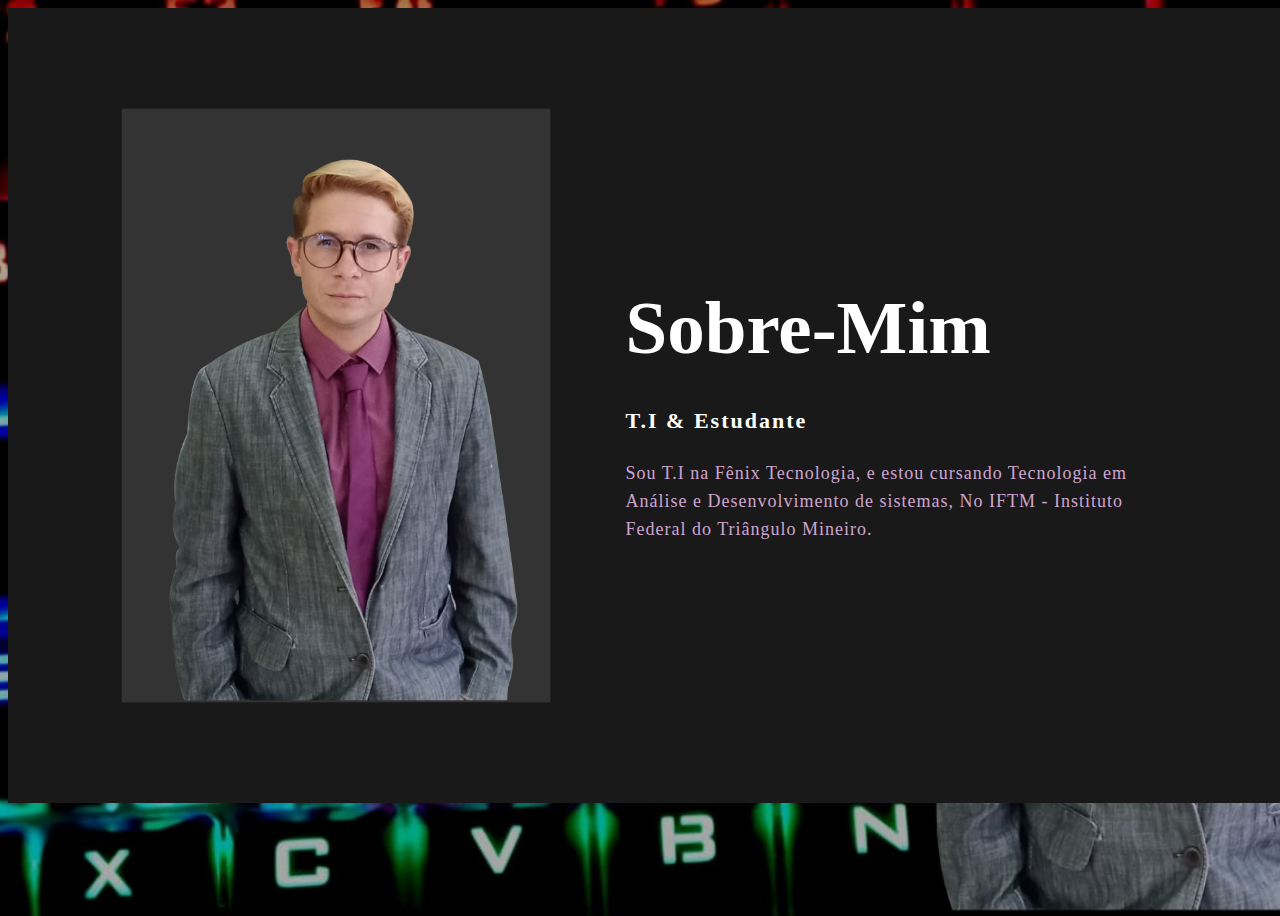
==== fraqueza.html @ 7002e68b "Update" ====
<!DOCTYPE html>
<html lang="pt-br">
<head>
    <meta charset="UTF-8">
    <meta http-equiv="X-UA-Compatible" content="IE=edge">
    <meta name="viewport" content="width=device-width, initial-scale=1.0">
    <title>Bio</title>
    <link rel="stylesheet" href="bio.css">
</head>
<body>
    <section class="background-color-Sobre">
        <div class="main-sobre">
            <img src="main-img.png">
            <div class="Text-sobre">
                <h2>Sobre-Mim</h2>
                <h5>T.I <span>& Estudante</span></h5>
                <p>Sou T.I na Fênix Tecnologia, e estou cursando Tecnologia em Análise e Desenvolvimento de sistemas, No IFTM - Instituto Federal do Triângulo Mineiro.</p>                
            </div><!--Text-sobre-->
        </div><!--main-sobre-->
    </section><!--background-color-Sobre-->
    
</body>
</html>
---- bio.css ----
body {
    background-image: url(background.jpg);
    background-size: cover;
    background-position: center;
    height: 100vh;
    width: 100%;
}
.background-color-Sobre{
    background-color: #191919;
    width: 100%;
    padding: 100px 0px;
    
}

.background-color-Sobre img{
    width: 430px;
    height: auto;
}

.Text-sobre{
    width: 550px;
  }

.main-sobre{
   display: flex;
   align-items: center;
   justify-content: space-around;
   width: 1130px;
   margin: 0 auto;
}

.Text-sobre h2{
    color: #fff;
    font-size: 75px;
    text-transform: capitalize;
    margin-bottom: 20px;
}

.Text-sobre h5{
    color: #fff;
    letter-spacing: 2px;
    font-size: 22px;
    margin-bottom: 25px;
    text-transform: capitalize;
}

.Text-sobre p{
    color: #fcfc;
    letter-spacing: 1px;
    line-height: 28px;
    font-size: 18px;
    margin-bottom: 45px;
}
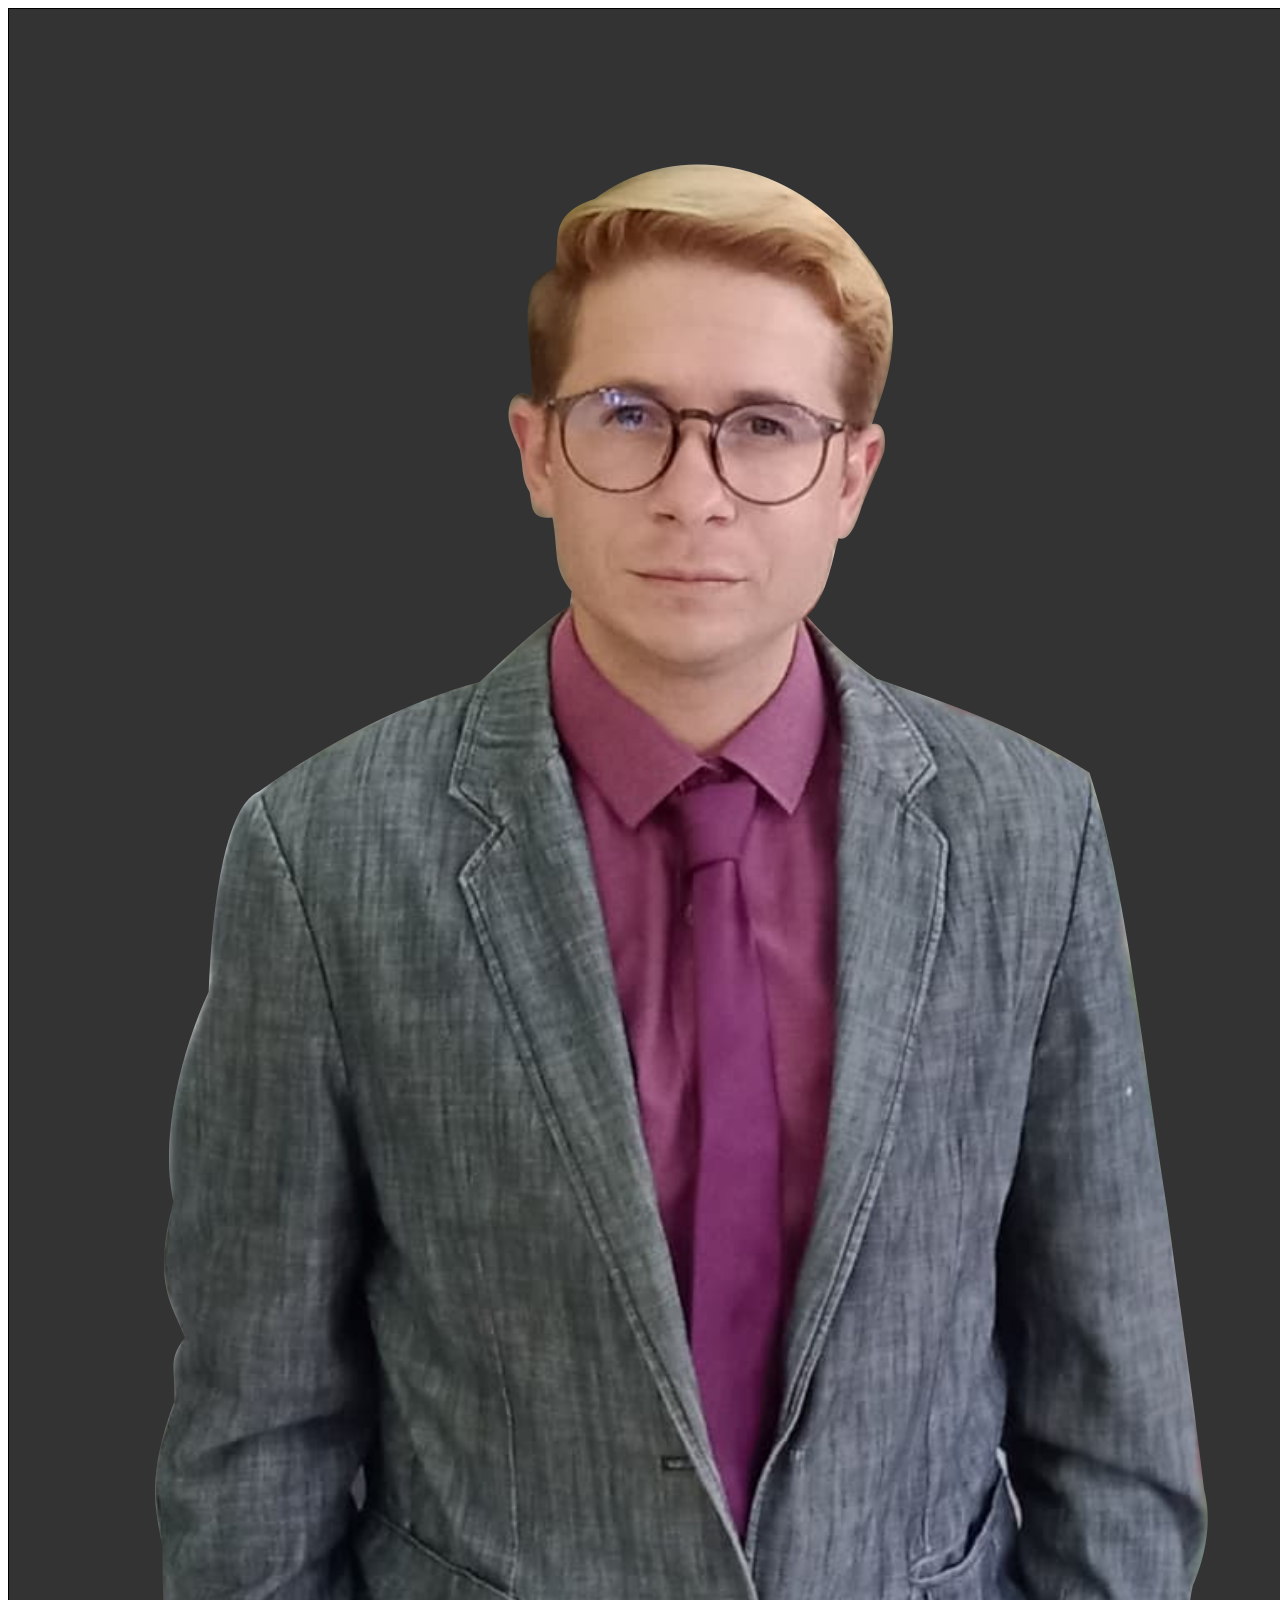
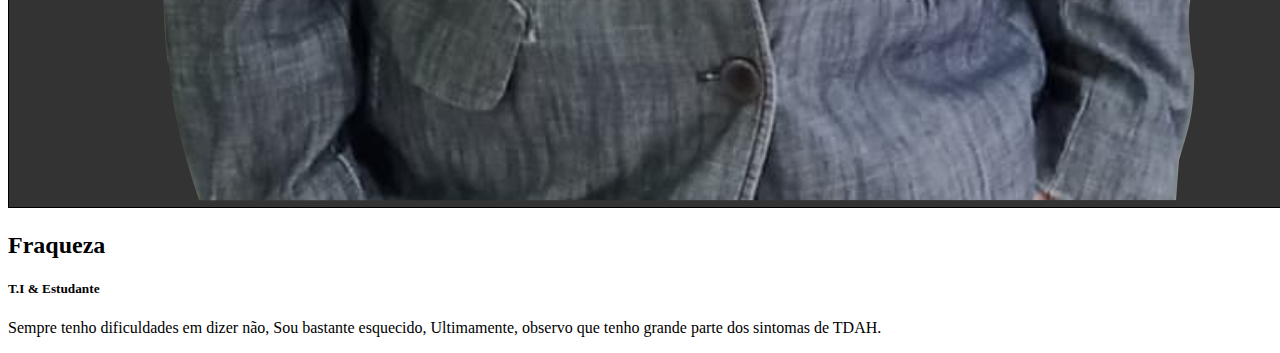
==== commit 6012dbc5: "Update" ====
--- a/fraqueza.html
+++ b/fraqueza.html
@@ -5,16 +5,16 @@
     <meta http-equiv="X-UA-Compatible" content="IE=edge">
     <meta name="viewport" content="width=device-width, initial-scale=1.0">
     <title>Bio</title>
-    <link rel="stylesheet" href="bio.css">
+    <link rel="stylesheet" href="fraquiza.css">
 </head>
 <body>
     <section class="background-color-Sobre">
         <div class="main-sobre">
             <img src="main-img.png">
             <div class="Text-sobre">
-                <h2>Sobre-Mim</h2>
+                <h2>Fraqueza</h2>
                 <h5>T.I <span>& Estudante</span></h5>
-                <p>Sou T.I na Fênix Tecnologia, e estou cursando Tecnologia em Análise e Desenvolvimento de sistemas, No IFTM - Instituto Federal do Triângulo Mineiro.</p>                
+                <p>Sempre tenho dificuldades em dizer não, Sou bastante esquecido, Ultimamente, observo que tenho grande parte dos sintomas de TDAH.</p>                
             </div><!--Text-sobre-->
         </div><!--main-sobre-->
     </section><!--background-color-Sobre-->
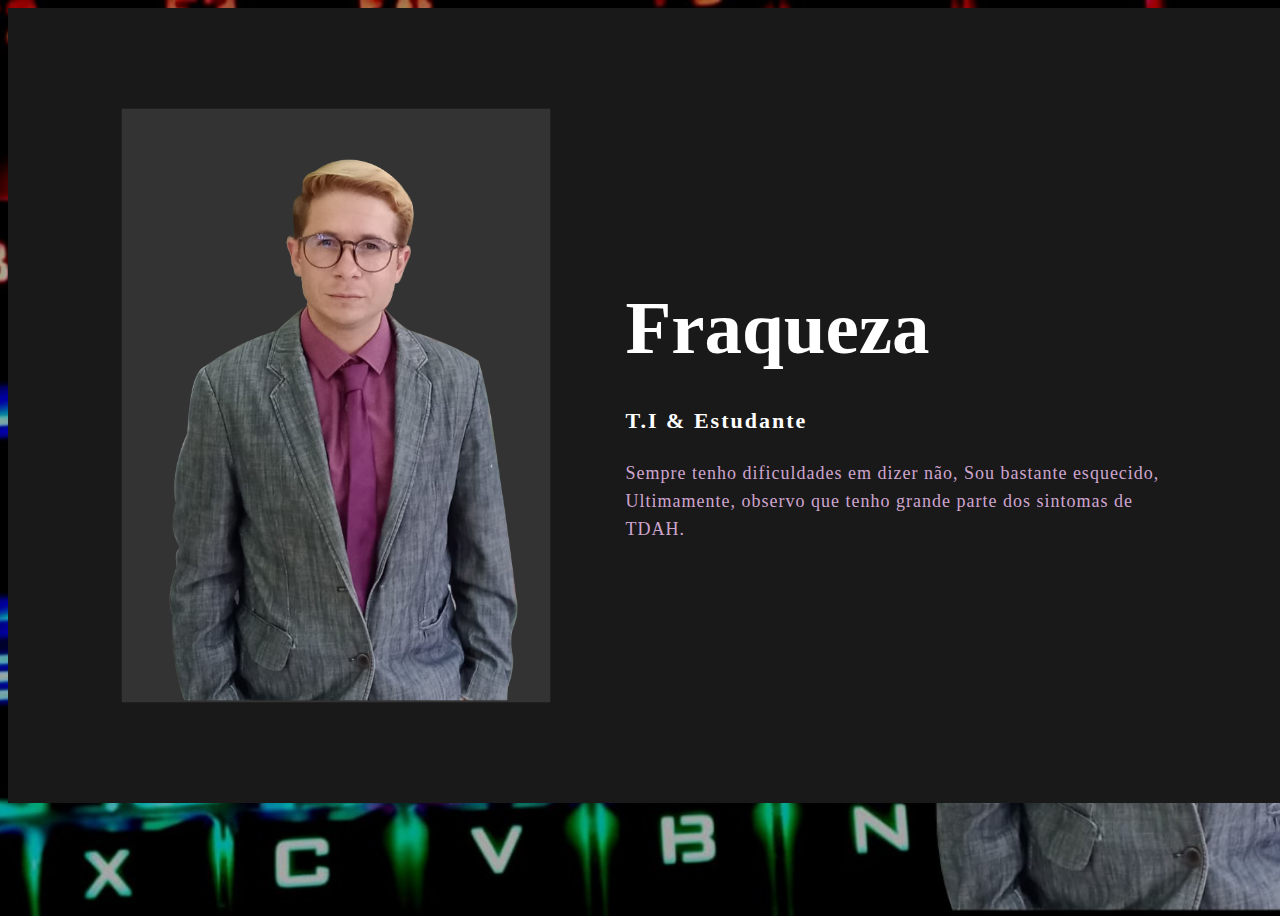
==== commit e39b130c: "Update fraqueza.html" ====
--- a/fraqueza.html
+++ b/fraqueza.html
@@ -4,8 +4,8 @@
     <meta charset="UTF-8">
     <meta http-equiv="X-UA-Compatible" content="IE=edge">
     <meta name="viewport" content="width=device-width, initial-scale=1.0">
-    <title>Bio</title>
-    <link rel="stylesheet" href="fraquiza.css">
+    <title>Fraqueza</title>
+    <link rel="stylesheet" href="fraqueza.css">
 </head>
 <body>
     <section class="background-color-Sobre">
--- a/fraqueza.css
+++ b/fraqueza.css
@@ -0,0 +1,53 @@
+body {
+    background-image: url(background.jpg);
+    background-size: cover;
+    background-position: center;
+    height: 100vh;
+    width: 100%;
+}
+.background-color-Sobre{
+    background-color: #191919;
+    width: 100%;
+    padding: 100px 0px;
+    
+}
+
+.background-color-Sobre img{
+    width: 430px;
+    height: auto;
+}
+
+.Text-sobre{
+    width: 550px;
+  }
+
+.main-sobre{
+   display: flex;
+   align-items: center;
+   justify-content: space-around;
+   width: 1130px;
+   margin: 0 auto;
+}
+
+.Text-sobre h2{
+    color: #fff;
+    font-size: 75px;
+    text-transform: capitalize;
+    margin-bottom: 20px;
+}
+
+.Text-sobre h5{
+    color: #fff;
+    letter-spacing: 2px;
+    font-size: 22px;
+    margin-bottom: 25px;
+    text-transform: capitalize;
+}
+
+.Text-sobre p{
+    color: #fcfc;
+    letter-spacing: 1px;
+    line-height: 28px;
+    font-size: 18px;
+    margin-bottom: 45px;
+}